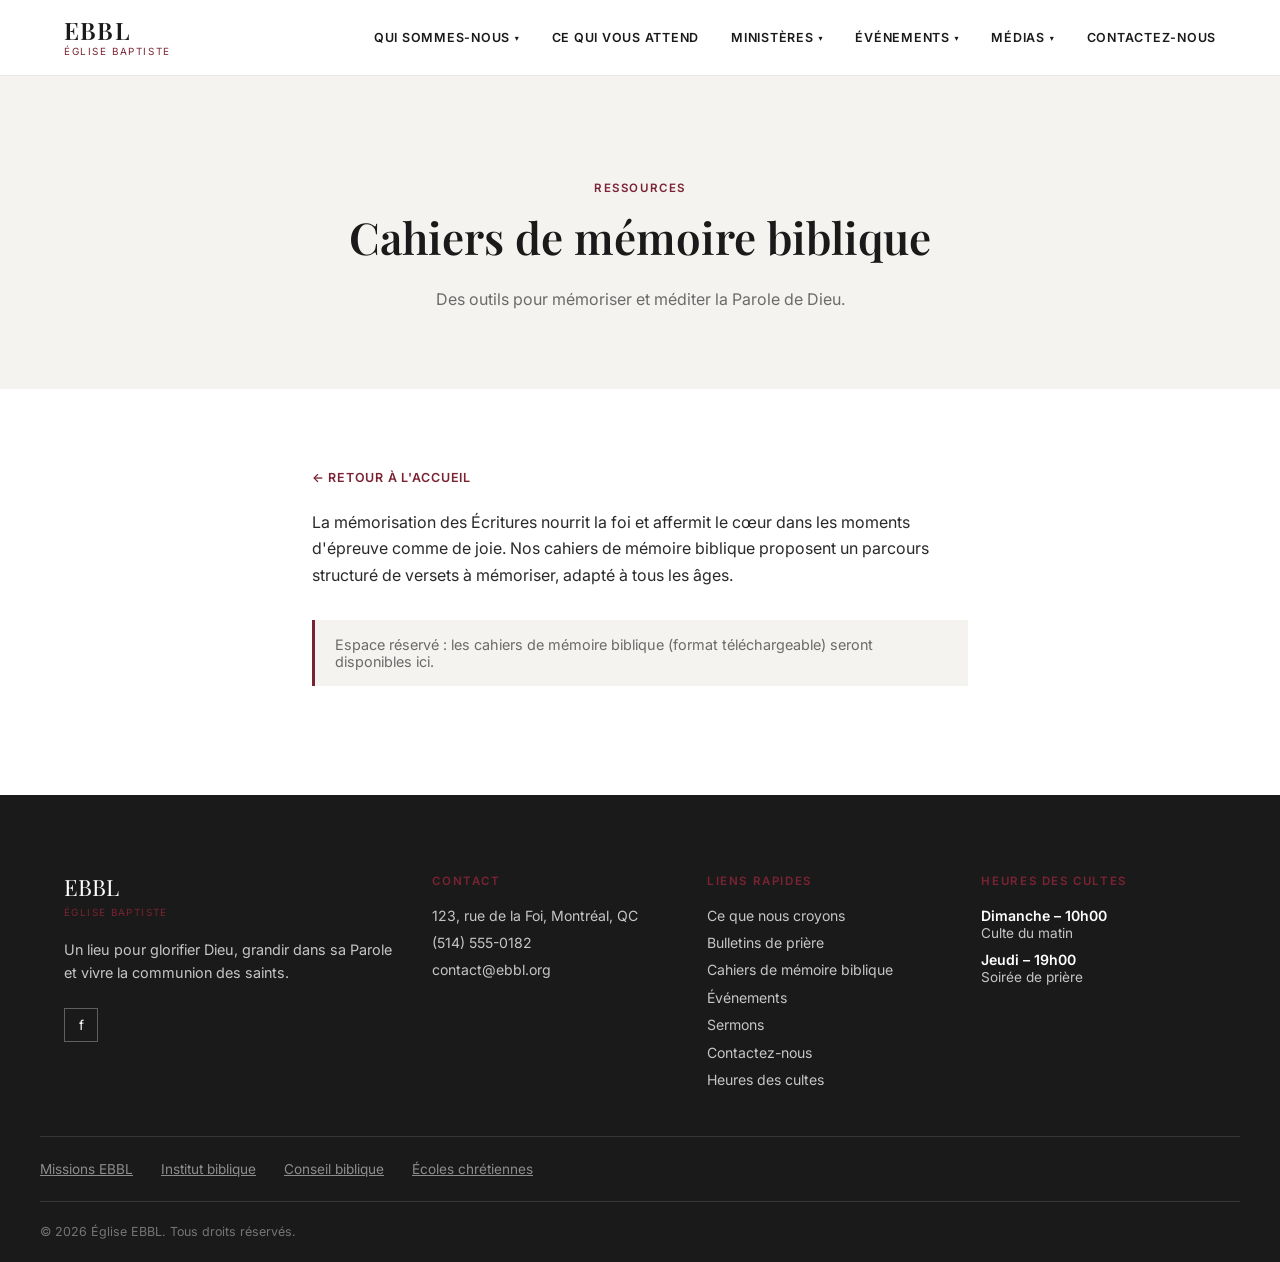
==== cahiers-memoire.html @ 4df11318 "Add 13 subpages so nav links no longer dead-end Every nav/footer link previously pointed to "#". Bui" ====
<!doctype html>
<html lang="fr">
<head>
  <meta charset="UTF-8" />
  <link rel="icon" type="image/svg+xml" href="assets/favicon.svg" />
  <meta name="viewport" content="width=device-width, initial-scale=1.0" />
  <title>Cahiers de mémoire biblique — EBBL</title>
  <meta name="description" content="Les cahiers de mémoire biblique de l'EBBL." />
  <link rel="preconnect" href="https://fonts.googleapis.com" />
  <link rel="preconnect" href="https://fonts.gstatic.com" crossorigin />
  <link
    href="https://fonts.googleapis.com/css2?family=Inter:wght@400;500;600&family=Playfair+Display:ital,wght@0,400;0,600;1,400&display=swap"
    rel="stylesheet"
  />
  <link rel="stylesheet" href="css/styles.css" />
</head>
<body class="page--inner">

  <header class="site-header">
    <div class="container site-header__inner">
      <a class="site-header__brand" href="index.html">
        <span class="site-header__wordmark">EBBL</span>
        <span class="site-header__subtitle">Église Baptiste</span>
      </a>

      <nav class="site-header__nav" aria-label="Navigation principale">
        <ul>
          <li class="site-header__nav-item">
            <a href="#">Qui sommes-nous <span class="site-header__chevron" aria-hidden="true">▾</span></a>
            <ul class="site-header__dropdown">
              <li><a href="croyances.html">Ce que nous croyons</a></li>
              <li><a href="mission.html">Notre mission</a></li>
              <li><a href="historique.html">Historique</a></li>
            </ul>
          </li>
          <li class="site-header__nav-item"><a href="ce-qui-vous-attend.html">Ce qui vous attend</a></li>
          <li class="site-header__nav-item">
            <a href="#">Ministères <span class="site-header__chevron" aria-hidden="true">▾</span></a>
            <ul class="site-header__dropdown">
              <li><a href="ministere-enfants.html">Enfants</a></li>
              <li><a href="ministere-jeunes.html">Jeunes</a></li>
              <li><a href="ministere-adultes.html">Adultes</a></li>
            </ul>
          </li>
          <li class="site-header__nav-item">
            <a href="#">Événements <span class="site-header__chevron" aria-hidden="true">▾</span></a>
            <ul class="site-header__dropdown">
              <li><a href="calendrier.html">Calendrier</a></li>
              <li><a href="evenements.html">Prochains événements</a></li>
            </ul>
          </li>
          <li class="site-header__nav-item">
            <a href="#">Médias <span class="site-header__chevron" aria-hidden="true">▾</span></a>
            <ul class="site-header__dropdown">
              <li><a href="sermons.html">Sermons</a></li>
              <li><a href="prieres.html">Bulletins de prière</a></li>
            </ul>
          </li>
          <li class="site-header__nav-item"><a href="contact.html">Contactez-nous</a></li>
        </ul>
      </nav>

      <button type="button" class="site-header__menu-toggle" aria-label="Ouvrir le menu" aria-expanded="false">
        <span></span><span></span><span></span>
      </button>
    </div>

    <nav class="site-header__mobile-nav" aria-label="Navigation mobile">
      <ul>
        <li>
          <a href="#">Qui sommes-nous</a>
          <ul class="site-header__mobile-submenu">
            <li><a href="croyances.html">Ce que nous croyons</a></li>
            <li><a href="mission.html">Notre mission</a></li>
            <li><a href="historique.html">Historique</a></li>
          </ul>
        </li>
        <li><a href="ce-qui-vous-attend.html">Ce qui vous attend</a></li>
        <li>
          <a href="#">Ministères</a>
          <ul class="site-header__mobile-submenu">
            <li><a href="ministere-enfants.html">Enfants</a></li>
            <li><a href="ministere-jeunes.html">Jeunes</a></li>
            <li><a href="ministere-adultes.html">Adultes</a></li>
          </ul>
        </li>
        <li>
          <a href="#">Événements</a>
          <ul class="site-header__mobile-submenu">
            <li><a href="calendrier.html">Calendrier</a></li>
            <li><a href="evenements.html">Prochains événements</a></li>
          </ul>
        </li>
        <li>
          <a href="#">Médias</a>
          <ul class="site-header__mobile-submenu">
            <li><a href="sermons.html">Sermons</a></li>
            <li><a href="prieres.html">Bulletins de prière</a></li>
          </ul>
        </li>
        <li><a href="contact.html">Contactez-nous</a></li>
      </ul>
    </nav>
  </header>

  <main>
    <div class="page-header">
      <div class="container">
        <span class="eyebrow">Ressources</span>
        <h1>Cahiers de mémoire biblique</h1>
        <p class="page-header__lede">Des outils pour mémoriser et méditer la Parole de Dieu.</p>
      </div>
    </div>

    <div class="page-content">
      <div class="container">
        <a class="page-back-link" href="index.html">← Retour à l'accueil</a>
        <p>La mémorisation des Écritures nourrit la foi et affermit le cœur dans les moments d'épreuve comme de joie. Nos cahiers de mémoire biblique proposent un parcours structuré de versets à mémoriser, adapté à tous les âges.</p>
        <div class="page-placeholder-note">Espace réservé : les cahiers de mémoire biblique (format téléchargeable) seront disponibles ici.</div>

      </div>
    </div>
  </main>

  <footer class="site-footer">
    <div class="container site-footer__grid">
      <div class="site-footer__brand">
        <span class="site-footer__wordmark">EBBL</span>
        <span class="site-footer__subtitle">Église Baptiste</span>
        <p class="site-footer__tagline">Un lieu pour glorifier Dieu, grandir dans sa Parole et vivre la communion des saints.</p>
        <a class="site-footer__social" href="#" aria-label="Facebook">f</a>
      </div>

      <div class="site-footer__col">
        <p class="eyebrow">Contact</p>
        <ul>
          <li>123, rue de la Foi, Montréal, QC</li>
          <li>(514) 555-0182</li>
          <li>contact@ebbl.org</li>
        </ul>
      </div>

      <div class="site-footer__col">
        <p class="eyebrow">Liens rapides</p>
        <ul>
          <li><a href="croyances.html">Ce que nous croyons</a></li>
          <li><a href="prieres.html">Bulletins de prière</a></li>
          <li><a href="cahiers-memoire.html">Cahiers de mémoire biblique</a></li>
          <li><a href="evenements.html">Événements</a></li>
          <li><a href="sermons.html">Sermons</a></li>
          <li><a href="contact.html">Contactez-nous</a></li>
          <li><a href="index.html#top">Heures des cultes</a></li>
        </ul>
      </div>

      <div class="site-footer__col">
        <p class="eyebrow">Heures des cultes</p>
        <ul>
          <li><strong>Dimanche – 10h00</strong><span>Culte du matin</span></li>
          <li><strong>Jeudi – 19h00</strong><span>Soirée de prière</span></li>
        </ul>
      </div>
    </div>

    <div class="container site-footer__secondary">
      <a href="#">Missions EBBL</a>
      <a href="#">Institut biblique</a>
      <a href="#">Conseil biblique</a>
      <a href="#">Écoles chrétiennes</a>
    </div>

    <div class="container site-footer__copyright">
      <p>© 2026 Église EBBL. Tous droits réservés.</p>
    </div>
  </footer>

  <script src="js/main.js"></script>
</body>
</html>
---- css/styles.css ----
/* ---------- Tokens ---------- */
:root {
  --color-ink: #1a1a1a;
  --color-burgundy: #7a2333;
  --color-oxblood: #5a1e24;
  --color-parchment: #f5f3ef;
  --color-white: #ffffff;
  --color-text: #2a2a2a;
  --color-text-muted: #6b6b6b;
  --color-border: rgba(26, 26, 26, 0.1);

  --font-serif: "Playfair Display", "Iowan Old Style", Georgia, serif;
  --font-sans: "Inter", ui-sans-serif, system-ui, sans-serif;

  --container-width: 1200px;
  --space-section: clamp(3rem, 6vw, 6rem);
}

/* ---------- Reset / base ---------- */
*,
*::before,
*::after {
  box-sizing: border-box;
}

html {
  scroll-behavior: smooth;
}

@media (prefers-reduced-motion: reduce) {
  html {
    scroll-behavior: auto;
  }
  * {
    animation-duration: 0.01ms !important;
    animation-iteration-count: 1 !important;
    transition-duration: 0.01ms !important;
  }
}

body {
  margin: 0;
  font-family: var(--font-sans);
  color: var(--color-text);
  background: var(--color-white);
  -webkit-font-smoothing: antialiased;
}

h1,
h2,
h3 {
  font-family: var(--font-serif);
  font-weight: 600;
  color: var(--color-ink);
  margin: 0;
  text-wrap: balance;
}

p {
  margin: 0;
  line-height: 1.65;
}

a {
  color: inherit;
}

button {
  font-family: inherit;
}

img {
  max-width: 100%;
  display: block;
}

.container {
  width: 100%;
  max-width: var(--container-width);
  margin: 0 auto;
  padding: 0 1.5rem;
}

.eyebrow {
  font-size: 0.72rem;
  letter-spacing: 0.14em;
  text-transform: uppercase;
  font-weight: 600;
  color: var(--color-burgundy);
}

.btn {
  display: inline-flex;
  align-items: center;
  gap: 0.5rem;
  font-size: 0.78rem;
  letter-spacing: 0.08em;
  text-transform: uppercase;
  font-weight: 600;
  padding: 0.9rem 1.8rem;
  border-radius: 2px;
  border: 1px solid currentColor;
  background: transparent;
  cursor: pointer;
  text-decoration: none;
  transition: background-color 0.2s ease, color 0.2s ease;
}

.btn-solid {
  background: var(--color-burgundy);
  color: var(--color-white);
  border-color: var(--color-burgundy);
}

.btn-solid:hover {
  background: var(--color-oxblood);
  border-color: var(--color-oxblood);
}

.btn-outline-light {
  color: var(--color-white);
  border-color: rgba(255, 255, 255, 0.7);
}

.btn-outline-light:hover {
  background: rgba(255, 255, 255, 0.12);
}

:focus-visible {
  outline: 2px solid var(--color-burgundy);
  outline-offset: 2px;
}

/* ---------- Header ---------- */
.site-header {
  position: fixed;
  top: 0;
  left: 0;
  right: 0;
  z-index: 50;
  background: transparent;
  border-bottom: 1px solid transparent;
  transition: background-color 0.25s ease, border-color 0.25s ease, box-shadow 0.25s ease;
}

.site-header--scrolled {
  background: var(--color-white);
  border-bottom-color: var(--color-border);
  box-shadow: 0 1px 0 rgba(0, 0, 0, 0.02);
}

.site-header__inner {
  display: flex;
  align-items: center;
  justify-content: space-between;
  padding-top: 1.1rem;
  padding-bottom: 1.1rem;
}

.site-header__brand {
  display: flex;
  flex-direction: column;
  text-decoration: none;
  line-height: 1;
}

.site-header__wordmark {
  font-family: var(--font-serif);
  font-size: 1.5rem;
  font-weight: 600;
  letter-spacing: 0.05em;
  color: var(--color-white);
  transition: color 0.25s ease;
}

.site-header--scrolled .site-header__wordmark {
  color: var(--color-ink);
}

.site-header__subtitle {
  margin-top: 0.35rem;
  font-size: 0.62rem;
  letter-spacing: 0.16em;
  text-transform: uppercase;
  color: rgba(255, 255, 255, 0.8);
  transition: color 0.25s ease;
}

.site-header--scrolled .site-header__subtitle {
  color: var(--color-burgundy);
}

.site-header__nav > ul {
  display: flex;
  align-items: center;
  gap: 2rem;
  list-style: none;
  margin: 0;
  padding: 0;
}

.site-header__nav-item {
  position: relative;
}

.site-header__nav-item > a {
  display: flex;
  align-items: center;
  gap: 0.3rem;
  font-size: 0.78rem;
  letter-spacing: 0.06em;
  text-transform: uppercase;
  font-weight: 600;
  text-decoration: none;
  color: var(--color-white);
  transition: color 0.25s ease;
}

.site-header--scrolled .site-header__nav-item > a {
  color: var(--color-ink);
}

.site-header__chevron {
  font-size: 0.65em;
  margin-top: 1px;
}

.site-header__dropdown {
  position: absolute;
  top: 100%;
  left: 0;
  min-width: 220px;
  margin: 0;
  padding: 0.5rem 0;
  list-style: none;
  background: var(--color-white);
  border: 1px solid var(--color-border);
  box-shadow: 0 12px 24px rgba(0, 0, 0, 0.08);
  display: none;
}

.site-header__nav-item.is-open .site-header__dropdown,
.site-header__nav-item:focus-within .site-header__dropdown {
  display: block;
}

.site-header__dropdown li a {
  display: block;
  padding: 0.6rem 1.1rem;
  font-size: 0.85rem;
  text-transform: none;
  letter-spacing: normal;
  font-weight: 400;
  text-decoration: none;
  color: var(--color-text);
}

.site-header__dropdown li a:hover {
  background: var(--color-parchment);
  color: var(--color-burgundy);
}

.site-header__menu-toggle {
  display: none;
  flex-direction: column;
  justify-content: center;
  gap: 5px;
  width: 32px;
  height: 32px;
  padding: 0;
  border: none;
  background: transparent;
  cursor: pointer;
}

.site-header__menu-toggle span {
  display: block;
  height: 2px;
  background: var(--color-white);
  transition: background-color 0.25s ease;
}

.site-header--scrolled .site-header__menu-toggle span {
  background: var(--color-ink);
}

.site-header__mobile-nav {
  display: none;
  border-top: 1px solid var(--color-border);
  padding: 0.5rem 1.5rem 1.25rem;
}

.site-header__mobile-nav.is-open {
  display: block;
}

.site-header__mobile-nav > ul {
  list-style: none;
  margin: 0;
  padding: 0;
}

.site-header__mobile-nav > ul > li > a {
  display: block;
  padding: 0.75rem 0;
  font-size: 0.9rem;
  font-weight: 600;
  text-decoration: none;
  color: var(--color-ink);
  border-bottom: 1px solid var(--color-border);
}

.site-header__mobile-submenu {
  list-style: none;
  margin: 0 0 0.25rem;
  padding: 0 0 0 1rem;
}

.site-header__mobile-submenu a {
  display: block;
  padding: 0.5rem 0;
  font-size: 0.85rem;
  text-decoration: none;
  color: var(--color-text-muted);
}

@media (max-width: 900px) {
  .site-header__nav {
    display: none;
  }

  .site-header__menu-toggle {
    display: flex;
  }
}

/* ---------- Hero ---------- */
.hero {
  position: relative;
  min-height: 88vh;
  display: flex;
  align-items: flex-end;
  overflow: hidden;
}

.hero__image {
  position: absolute;
  inset: 0;
  background-size: cover;
  background-position: center;
  transform: scale(1.02);
}

.hero__scrim {
  position: absolute;
  inset: 0;
  background: linear-gradient(
    to top,
    rgba(0, 0, 0, 0.55) 0%,
    rgba(0, 0, 0, 0.15) 45%,
    rgba(0, 0, 0, 0.05) 70%,
    rgba(0, 0, 0, 0.3) 100%
  );
}

.hero__content {
  position: relative;
  padding-bottom: clamp(3rem, 8vw, 6rem);
  display: flex;
  flex-direction: column;
  gap: 1.75rem;
}

.hero__times p {
  font-family: var(--font-serif);
  color: var(--color-white);
  font-size: clamp(1.5rem, 3.4vw, 2.4rem);
  line-height: 1.3;
  margin: 0;
}

.hero__content .btn {
  width: fit-content;
}

/* ---------- Scripture band ---------- */
.scripture-band {
  background: var(--color-oxblood);
  padding: var(--space-section) 0;
}

.scripture-band blockquote {
  margin: 0;
  max-width: 46rem;
  text-align: center;
  margin-inline: auto;
}

.scripture-band p {
  font-family: var(--font-serif);
  font-style: italic;
  font-size: clamp(1.3rem, 2.6vw, 1.9rem);
  color: rgba(255, 255, 255, 0.85);
  line-height: 1.5;
}

.scripture-band cite {
  display: block;
  margin-top: 1.25rem;
  font-style: normal;
  font-size: 0.72rem;
  letter-spacing: 0.14em;
  text-transform: uppercase;
  color: rgba(255, 255, 255, 0.55);
}

/* ---------- Mission statement ---------- */
.mission {
  padding: var(--space-section) 0;
}

.mission p {
  max-width: 50rem;
  margin: 0 auto;
  text-align: center;
  font-family: var(--font-serif);
  font-size: clamp(1.6rem, 3.4vw, 2.4rem);
  line-height: 1.35;
  color: var(--color-ink);
}

/* ---------- Engagement blocks ---------- */
.engagement-block {
  padding: var(--space-section) 0;
}

.engagement-block__inner {
  display: grid;
  grid-template-columns: 1fr 1fr;
  gap: clamp(2rem, 5vw, 5rem);
  align-items: center;
}

.engagement-block--image-left .engagement-block__image {
  order: -1;
}

.engagement-block__text h2 {
  margin-top: 0.6rem;
  font-size: clamp(1.6rem, 3vw, 2.1rem);
}

.engagement-block__body {
  margin-top: 1.1rem;
  color: var(--color-text-muted);
  max-width: 34rem;
}

.engagement-block__link {
  display: inline-flex;
  align-items: center;
  gap: 0.4rem;
  margin-top: 1.5rem;
  font-size: 0.78rem;
  letter-spacing: 0.08em;
  text-transform: uppercase;
  font-weight: 600;
  color: var(--color-burgundy);
  text-decoration: none;
}

.engagement-block__image img {
  width: 100%;
  aspect-ratio: 4 / 3;
  object-fit: cover;
}

@media (max-width: 800px) {
  .engagement-block__inner {
    grid-template-columns: 1fr;
  }

  .engagement-block--image-left .engagement-block__image {
    order: 0;
  }
}

/* ---------- Ministries ---------- */
.ministries {
  padding: var(--space-section) 0;
}

.ministries h2 {
  text-align: center;
  font-size: clamp(1.8rem, 3.4vw, 2.4rem);
  margin-bottom: clamp(2rem, 4vw, 3rem);
}

.ministries__grid {
  display: grid;
  grid-template-columns: repeat(3, 1fr);
  gap: 1.75rem;
}

.ministries__card {
  display: block;
  text-decoration: none;
  color: var(--color-ink);
}

.ministries__image {
  aspect-ratio: 4 / 3;
  overflow: hidden;
  background: var(--color-parchment);
}

.ministries__image img {
  width: 100%;
  height: 100%;
  object-fit: cover;
  transition: transform 0.3s ease;
}

.ministries__card:hover .ministries__image img {
  transform: scale(1.04);
}

.ministries__label {
  display: flex;
  align-items: center;
  justify-content: space-between;
  padding-top: 0.9rem;
  border-top: 1px solid var(--color-border);
  margin-top: 0.9rem;
  font-family: var(--font-serif);
  font-size: 1.2rem;
  color: var(--color-burgundy);
}

@media (max-width: 700px) {
  .ministries__grid {
    grid-template-columns: 1fr;
  }
}

/* ---------- Newsletter ---------- */
.newsletter {
  background: var(--color-parchment);
  padding: var(--space-section) 0;
}

.newsletter__inner {
  max-width: 34rem;
  text-align: center;
}

.newsletter h2 {
  font-size: clamp(1.6rem, 3vw, 2.1rem);
}

.newsletter__body {
  margin-top: 1rem;
  color: var(--color-text-muted);
}

.newsletter__form {
  margin-top: 2.25rem;
  text-align: left;
  display: flex;
  flex-direction: column;
  gap: 1.25rem;
}

.newsletter__row {
  display: grid;
  grid-template-columns: 1fr 1fr;
  gap: 1.25rem;
}

.newsletter__field {
  display: flex;
  flex-direction: column;
  gap: 0.5rem;
}

.newsletter__field label {
  font-size: 0.68rem;
  letter-spacing: 0.1em;
  text-transform: uppercase;
  font-weight: 600;
  color: var(--color-text-muted);
}

.newsletter__field input {
  padding: 0.85rem 1rem;
  font-size: 0.95rem;
  border: 1px solid var(--color-border);
  background: var(--color-white);
  font-family: inherit;
}

.newsletter__field input:focus-visible {
  outline: 2px solid var(--color-burgundy);
  outline-offset: 1px;
}

.newsletter__submit {
  width: 100%;
  justify-content: center;
  padding: 1rem;
  font-size: 0.82rem;
}

.newsletter__submit:disabled {
  opacity: 0.6;
  cursor: not-allowed;
}

.newsletter__error {
  margin: 0;
  font-size: 0.85rem;
  color: var(--color-burgundy);
}

.newsletter__success {
  margin-top: 2.25rem;
  font-family: var(--font-serif);
  font-size: 1.2rem;
  color: var(--color-burgundy);
  display: none;
}

.newsletter__success.is-visible {
  display: block;
}

.newsletter__form.is-hidden {
  display: none;
}

@media (max-width: 520px) {
  .newsletter__row {
    grid-template-columns: 1fr;
  }
}

/* ---------- Footer ---------- */
.site-footer {
  background: var(--color-ink);
  color: rgba(255, 255, 255, 0.75);
  padding-top: var(--space-section);
}

.site-footer__grid {
  display: grid;
  grid-template-columns: 1.4fr 1fr 1fr 1fr;
  gap: 2.5rem;
  padding-bottom: 3rem;
}

.site-footer__wordmark {
  display: block;
  font-family: var(--font-serif);
  font-size: 1.4rem;
  color: var(--color-white);
}

.site-footer__subtitle {
  display: block;
  margin-top: 0.3rem;
  font-size: 0.62rem;
  letter-spacing: 0.14em;
  text-transform: uppercase;
  color: var(--color-burgundy);
}

.site-footer__tagline {
  margin-top: 1.25rem;
  max-width: 22rem;
  font-size: 0.9rem;
  line-height: 1.6;
}

.site-footer__social {
  display: inline-flex;
  align-items: center;
  justify-content: center;
  width: 34px;
  height: 34px;
  margin-top: 1.5rem;
  border: 1px solid rgba(255, 255, 255, 0.3);
  color: var(--color-white);
  text-decoration: none;
  font-size: 0.85rem;
}

.site-footer__col ul {
  list-style: none;
  margin: 1rem 0 0;
  padding: 0;
  display: flex;
  flex-direction: column;
  gap: 0.65rem;
  font-size: 0.88rem;
}

.site-footer__col a {
  text-decoration: none;
  color: inherit;
}

.site-footer__col a:hover {
  color: var(--color-white);
}

.site-footer__col li strong {
  display: block;
  color: var(--color-white);
  font-weight: 600;
}

.site-footer__col li span {
  font-size: 0.85rem;
}

.site-footer__secondary {
  display: flex;
  flex-wrap: wrap;
  gap: 1.75rem;
  padding: 1.5rem 0;
  border-top: 1px solid rgba(255, 255, 255, 0.12);
  font-size: 0.85rem;
  color: rgba(255, 255, 255, 0.5);
}

.site-footer__copyright {
  padding: 1.25rem 0;
  border-top: 1px solid rgba(255, 255, 255, 0.12);
  font-size: 0.78rem;
  color: rgba(255, 255, 255, 0.4);
}

@media (max-width: 900px) {
  .site-footer__grid {
    grid-template-columns: 1fr 1fr;
  }
}

@media (max-width: 560px) {
  .site-footer__grid {
    grid-template-columns: 1fr;
  }
}

/* ---------- Inner pages (no hero photo behind the fixed header) ---------- */
body.page--inner .site-header {
  background: var(--color-white);
  border-bottom-color: var(--color-border);
}

body.page--inner .site-header__wordmark {
  color: var(--color-ink);
}

body.page--inner .site-header__subtitle {
  color: var(--color-burgundy);
}

body.page--inner .site-header__nav-item > a {
  color: var(--color-ink);
}

body.page--inner .site-header__menu-toggle span {
  background: var(--color-ink);
}

.page-header {
  padding: calc(6.5rem + var(--space-section)) 0 var(--space-section);
  background: var(--color-parchment);
  text-align: center;
}

.page-header .eyebrow {
  display: block;
  margin-bottom: 0.75rem;
}

.page-header h1 {
  font-size: clamp(2rem, 4vw, 2.75rem);
  max-width: 40rem;
  margin-inline: auto;
}

.page-header p.page-header__lede {
  max-width: 40rem;
  margin: 1.25rem auto 0;
  color: var(--color-text-muted);
}

.page-content {
  padding: var(--space-section) 0;
}

.page-content .container {
  max-width: 44rem;
}

.page-content h2 {
  font-size: 1.4rem;
  margin-top: 2.75rem;
  margin-bottom: 1rem;
}

.page-content h2:first-child {
  margin-top: 0;
}

.page-content p {
  margin-bottom: 1.25rem;
  color: var(--color-text);
}

.page-content ul.page-list {
  margin: 0 0 1.25rem;
  padding-left: 1.25rem;
  color: var(--color-text);
}

.page-content ul.page-list li {
  margin-bottom: 0.5rem;
  line-height: 1.65;
}

.page-back-link {
  display: inline-flex;
  align-items: center;
  gap: 0.4rem;
  margin-bottom: 1.5rem;
  font-size: 0.78rem;
  letter-spacing: 0.06em;
  text-transform: uppercase;
  font-weight: 600;
  color: var(--color-burgundy);
  text-decoration: none;
}

.page-placeholder-note {
  margin: 2rem 0;
  padding: 1rem 1.25rem;
  background: var(--color-parchment);
  border-left: 3px solid var(--color-burgundy);
  font-size: 0.9rem;
  color: var(--color-text-muted);
}

/* ---------- Contact form (reuses newsletter field/button styles) ---------- */
.contact-form {
  margin-top: 1.5rem;
  display: flex;
  flex-direction: column;
  gap: 1.25rem;
  max-width: 32rem;
}

.contact-form textarea {
  padding: 0.85rem 1rem;
  font-size: 0.95rem;
  font-family: inherit;
  border: 1px solid var(--color-border);
  background: var(--color-white);
  resize: vertical;
}

.contact-form textarea:focus-visible {
  outline: 2px solid var(--color-burgundy);
  outline-offset: 1px;
}

.contact-form__success {
  margin-top: 1.5rem;
}

.contact-form.is-hidden {
  display: none;
}
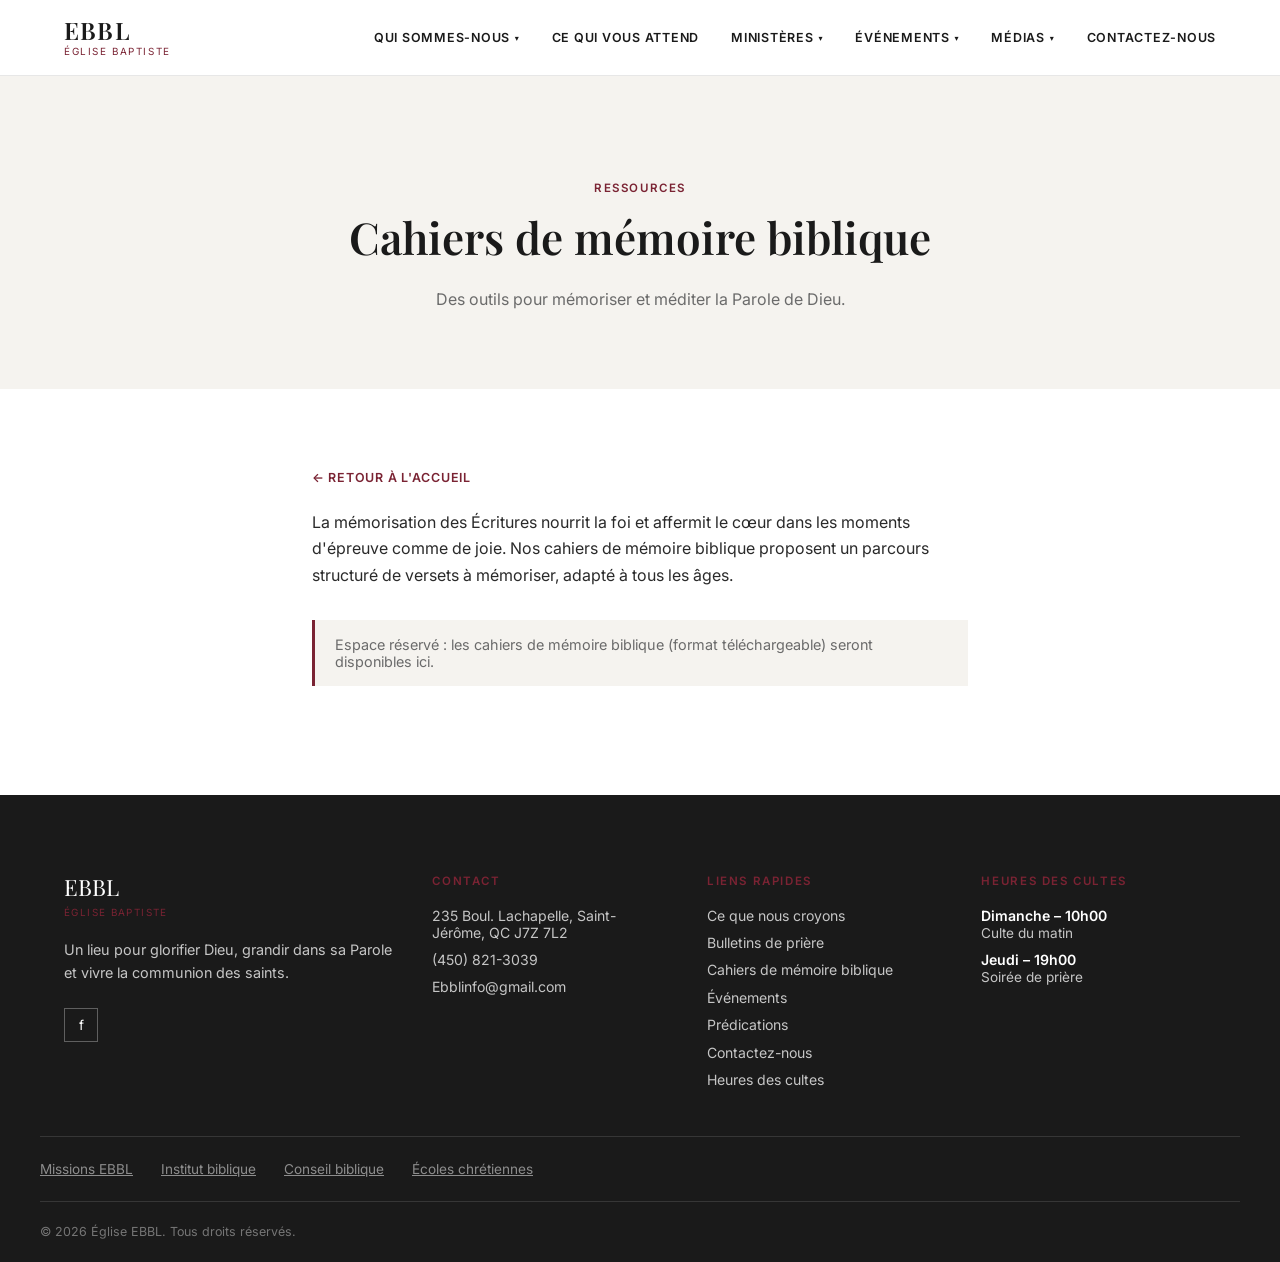
==== commit 847b3e2b: "Replace placeholder content with real church info - Real contact info everywhere (address, phone, em" ====
--- a/cahiers-memoire.html
+++ b/cahiers-memoire.html
@@ -18,7 +18,7 @@
 
   <header class="site-header">
     <div class="container site-header__inner">
-      <a class="site-header__brand" href="index.html">
+      <a class="site-header__brand" href="/">
         <span class="site-header__wordmark">EBBL</span>
         <span class="site-header__subtitle">Église Baptiste</span>
       </a>
@@ -52,7 +52,7 @@
           <li class="site-header__nav-item">
             <a href="#">Médias <span class="site-header__chevron" aria-hidden="true">▾</span></a>
             <ul class="site-header__dropdown">
-              <li><a href="sermons.html">Sermons</a></li>
+              <li><a href="predications.html">Prédications</a></li>
               <li><a href="prieres.html">Bulletins de prière</a></li>
             </ul>
           </li>
@@ -94,7 +94,7 @@
         <li>
           <a href="#">Médias</a>
           <ul class="site-header__mobile-submenu">
-            <li><a href="sermons.html">Sermons</a></li>
+            <li><a href="predications.html">Prédications</a></li>
             <li><a href="prieres.html">Bulletins de prière</a></li>
           </ul>
         </li>
@@ -114,7 +114,7 @@
 
     <div class="page-content">
       <div class="container">
-        <a class="page-back-link" href="index.html">← Retour à l'accueil</a>
+        <a class="page-back-link" href="/">← Retour à l'accueil</a>
         <p>La mémorisation des Écritures nourrit la foi et affermit le cœur dans les moments d'épreuve comme de joie. Nos cahiers de mémoire biblique proposent un parcours structuré de versets à mémoriser, adapté à tous les âges.</p>
         <div class="page-placeholder-note">Espace réservé : les cahiers de mémoire biblique (format téléchargeable) seront disponibles ici.</div>
 
@@ -134,9 +134,9 @@
       <div class="site-footer__col">
         <p class="eyebrow">Contact</p>
         <ul>
-          <li>123, rue de la Foi, Montréal, QC</li>
-          <li>(514) 555-0182</li>
-          <li>contact@ebbl.org</li>
+          <li>235 Boul. Lachapelle, Saint-Jérôme, QC J7Z 7L2</li>
+          <li>(450) 821-3039</li>
+          <li>Ebblinfo@gmail.com</li>
         </ul>
       </div>
 
@@ -147,9 +147,9 @@
           <li><a href="prieres.html">Bulletins de prière</a></li>
           <li><a href="cahiers-memoire.html">Cahiers de mémoire biblique</a></li>
           <li><a href="evenements.html">Événements</a></li>
-          <li><a href="sermons.html">Sermons</a></li>
+          <li><a href="predications.html">Prédications</a></li>
           <li><a href="contact.html">Contactez-nous</a></li>
-          <li><a href="index.html#top">Heures des cultes</a></li>
+          <li><a href="/#top">Heures des cultes</a></li>
         </ul>
       </div>
 
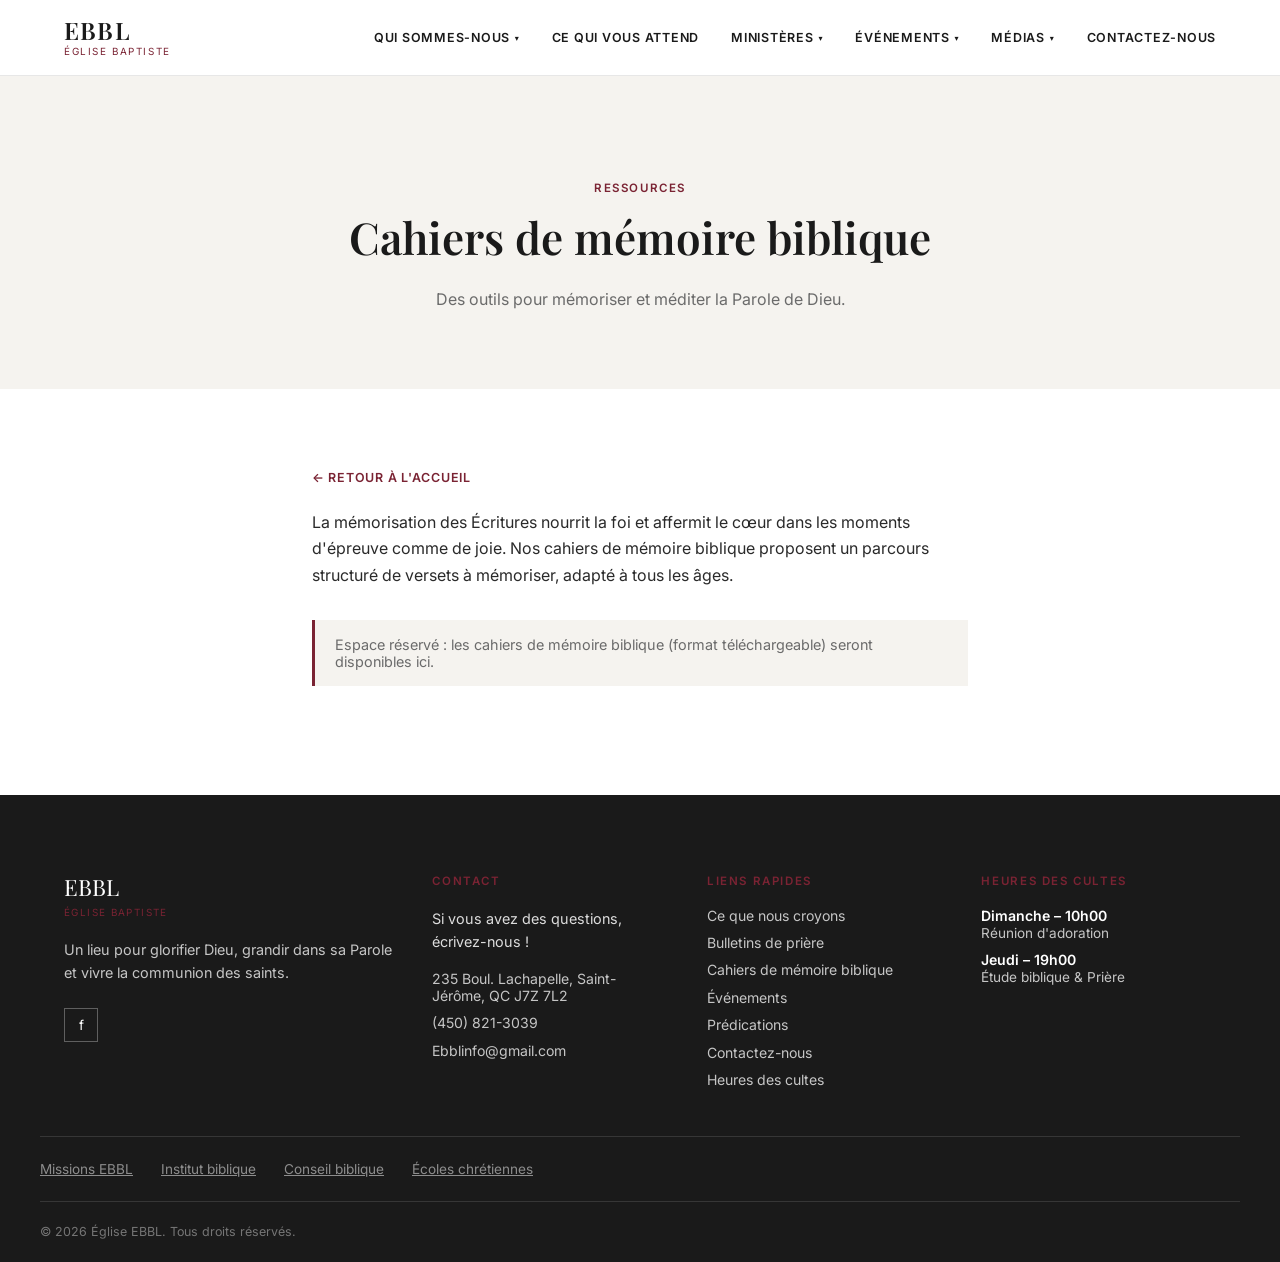
==== commit b3e92e22: "Update front-page copy with real church schedule and engagement text - Hero now shows the church's f" ====
--- a/cahiers-memoire.html
+++ b/cahiers-memoire.html
@@ -133,6 +133,7 @@
 
       <div class="site-footer__col">
         <p class="eyebrow">Contact</p>
+        <p class="site-footer__contact-intro">Si vous avez des questions, écrivez-nous !</p>
         <ul>
           <li>235 Boul. Lachapelle, Saint-Jérôme, QC J7Z 7L2</li>
           <li>(450) 821-3039</li>
@@ -156,8 +157,8 @@
       <div class="site-footer__col">
         <p class="eyebrow">Heures des cultes</p>
         <ul>
-          <li><strong>Dimanche – 10h00</strong><span>Culte du matin</span></li>
-          <li><strong>Jeudi – 19h00</strong><span>Soirée de prière</span></li>
+          <li><strong>Dimanche – 10h00</strong><span>Réunion d'adoration</span></li>
+          <li><strong>Jeudi – 19h00</strong><span>Étude biblique &amp; Prière</span></li>
         </ul>
       </div>
     </div>
--- a/css/styles.css
+++ b/css/styles.css
@@ -371,6 +371,15 @@
   gap: 1.75rem;
 }
 
+.hero__title {
+  margin: 0 0 0.75rem;
+  font-size: 0.78rem;
+  letter-spacing: 0.1em;
+  text-transform: uppercase;
+  font-weight: 600;
+  color: rgba(255, 255, 255, 0.85);
+}
+
 .hero__times p {
   font-family: var(--font-serif);
   color: var(--color-white);
@@ -679,6 +688,12 @@
   max-width: 22rem;
   font-size: 0.9rem;
   line-height: 1.6;
+}
+
+.site-footer__contact-intro {
+  margin: 1rem 0 0;
+  font-size: 0.9rem;
+  color: rgba(255, 255, 255, 0.85);
 }
 
 .site-footer__social {
